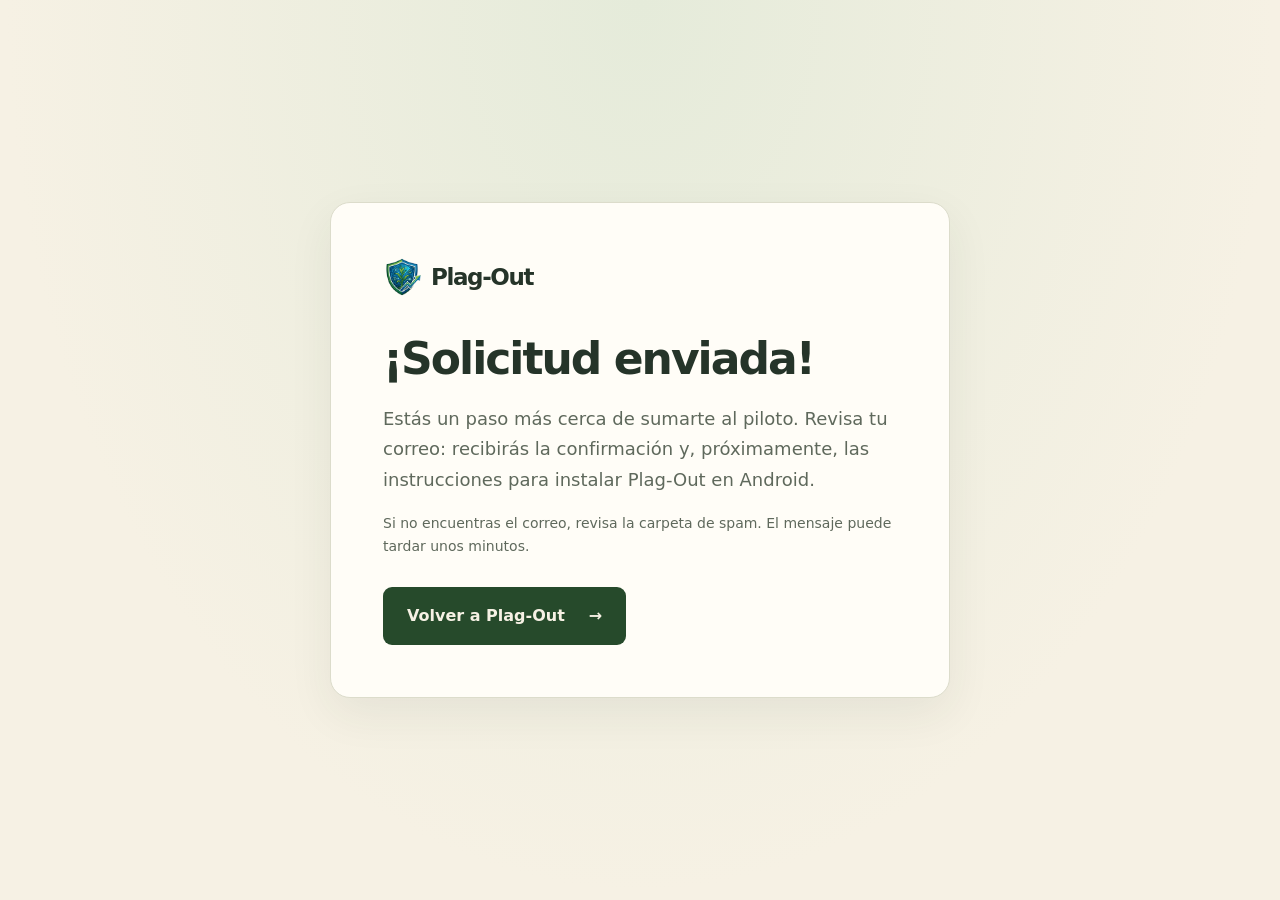
==== inscripcion.html @ b0bf93dd "Mejora recorrido, controles de demo e inscripción al piloto" ====
<!doctype html>
<html lang="es-419"><head><meta charset="utf-8"><meta name="viewport" content="width=device-width, initial-scale=1"><meta name="robots" content="noindex"><title>Solicitud enviada · Plag-Out</title><link rel="icon" href="assets/logo.png"><link rel="stylesheet" href="styles.css?v=20260908-6"><script>try{const t=localStorage.getItem('plagout-theme');if(t==='light'||t==='dark')document.documentElement.dataset.theme=t}catch{}</script></head><body><main class="signup-confirmation"><div class="signup-card"><a class="brand" href="./"><img src="assets/logo.png" alt="" width="38" height="40"><span>Plag-Out</span></a><h1>¡Solicitud enviada!</h1><p>Estás un paso más cerca de sumarte al piloto. Revisa tu correo: recibirás la confirmación y, próximamente, las instrucciones para instalar Plag-Out en Android.</p><p class="micro">Si no encuentras el correo, revisa la carpeta de spam. El mensaje puede tardar unos minutos.</p><a class="button primary" href="./">Volver a Plag-Out <span aria-hidden="true">→</span></a></div></main></body></html>
---- styles.css ----
:root{
color-scheme:light;
--bg:#f6f1e4;
--surface:#fffdf7;
--soft:#eee9db;
--fg:#253429;
--muted:#5f695c;
--green:#264a2b;
--green-soft:#e5ebda;
--accent:#477338;
--line:#dcdccb;
--gold:#dca23a;
--on-green:#f6f1e4;
--dark:#1c3623;
--chart-line:#4c7a3d;
--warning:#8c6515;
--shadow:0 16px 45px #263c2412;
--header-h:88px;
--sans:'Plus Jakarta Sans',system-ui,sans-serif;
--mono:'IBM Plex Mono',monospace;
}
:root[data-theme=dark]{
color-scheme:dark;
--bg:#162b1d;
--surface:#1d3525;
--soft:#203b29;
--fg:#f6f1e4;
--muted:#b5c4ae;
--green:#b0cf96;
--green-soft:#2c4530;
--accent:#a8c68f;
--line:#3b5140;
--on-green:#182d1e;
--dark:#102417;
--chart-line:#a8c68f;
--warning:#e7b960;
--shadow:0 16px 45px #0002}
@media(prefers-color-scheme:dark){
:root:not([data-theme=light]){
color-scheme:dark;
--bg:#162b1d;
--surface:#1d3525;
--soft:#203b29;
--fg:#f6f1e4;
--muted:#b5c4ae;
--green:#b0cf96;
--green-soft:#2c4530;
--accent:#a8c68f;
--line:#3b5140;
--on-green:#182d1e;
--dark:#102417;
--chart-line:#a8c68f;
--warning:#e7b960;
--shadow:0 16px 45px #0002}
}
*{
box-sizing:border-box}
html{
scroll-behavior:smooth;
scroll-padding-top:calc(var(--header-h) + 22px)}
body{
margin:0;
background:var(--bg);
color:var(--fg);
font-family:var(--sans);
font-size:16px;
line-height:1.6;
-webkit-font-smoothing:antialiased}
button,input{
font:inherit}
button,a,input,summary{
-webkit-tap-highlight-color:transparent}
button{
cursor:pointer}
a{
color:inherit;
text-decoration:none}
p,h1,h2,h3,figure{
margin:0}
h1,h2,h3{
line-height:1.13;
letter-spacing:-.045em}
h2{
font-size:clamp(2rem,3.2vw,2.85rem);
font-weight:700}
h3{
font-size:1.12rem;
letter-spacing:-.025em;
font-weight:700;
line-height:1.4}
img,video{
display:block;
max-width:100%;
height:auto}
svg{
display:block}
.icon{
width:22px;
height:22px;
fill:none;
stroke:currentColor;
stroke-width:1.65;
stroke-linecap:round;
stroke-linejoin:round;
flex:none}
.svg-defs{
position:absolute;
width:0;
height:0;
overflow:hidden}
:focus-visible{
outline:3px solid var(--accent);
outline-offset:5px;
border-radius:4px}
[hidden]{
display:none!important}
.wrap{
width:min(1180px,100% - 96px);
margin-inline:auto}
.section{
padding:100px 0}
.eyebrow{
display:flex;
align-items:center;
gap:9px;
font:500 11px/1.6 var(--mono);
letter-spacing:.13em;
text-transform:uppercase;
color:var(--accent)}
.status-dot{
width:6px;
height:6px;
border-radius:50%;
background:currentColor;
flex:none}
.lead{
font-size:17px;
line-height:1.7;
color:var(--muted);
margin-top:20px;
max-width:52ch}
.section-heading{
margin-bottom:48px}
.section-heading h2{
margin-top:17px}
.split-heading{
display:flex;
align-items:flex-end;
justify-content:space-between;
gap:40px}
.split-heading .lead{
font-size:15px}
.text-link{
display:inline-flex;
align-items:center;
gap:12px;
font-size:14px;
font-weight:600;
min-height:44px}
.text-link:hover{
color:var(--accent)}
.button{
display:inline-flex;
align-items:center;
justify-content:center;
gap:24px;
min-height:52px;
padding:15px 23px;
border:1px solid transparent;
border-radius:9px;
font-weight:600;
font-size:14px;
transition:background .2s,transform .2s,box-shadow .2s}
.primary{
background:var(--green);
color:var(--on-green)}
.primary:hover{
box-shadow:0 5px 20px #264a2b26;
transform:translateY(-2px)}
.micro{
font-size:11px;
color:var(--muted);
line-height:1.6}
.skip-link{
position:fixed;
left:16px;
top:-100px;
padding:12px 20px;
background:var(--green);
color:var(--on-green);
z-index:1000}
.skip-link:focus{
top:12px}
/* Navigation */
.header{
position:sticky;
top:0;
z-index:100;
background:var(--bg);
border-bottom:1px solid var(--line)}
.header-inner{
height:var(--header-h);
display:flex;
align-items:center;
gap:32px}
.brand{
display:inline-flex;
align-items:center;
gap:10px;
font-size:23px;
font-weight:800;
letter-spacing:-.06em;
flex:none;
min-height:44px}
.brand img{
object-fit:contain}
.nav-links{
margin-left:auto;
display:flex;
align-items:center;
gap:25px}
.nav-links>a{
min-height:44px;
display:flex;
align-items:center;
gap:15px;
font-size:15px;
font-weight:500;
position:relative}
.nav-links>a:not(.nav-cta)::after{
content:'';
position:absolute;
left:0;
right:0;
bottom:3px;
height:2px;
background:var(--accent);
transform:scaleX(0);
transition:transform .2s}
.nav-links>a[aria-current=location]::after,.nav-links>a:hover::after{
transform:scaleX(1)}
.nav-links .nav-cta{
background:var(--green);
color:var(--on-green);
border-radius:8px;
padding:11px 18px;
font-size:14px}
.header-tools{
display:flex;
gap:8px}
.icon-button{
width:44px;
height:44px;
border:1px solid var(--line);
border-radius:50%;
display:grid;
place-items:center;
color:var(--fg);
background:transparent}
.icon-button:hover{
background:var(--green-soft)}
.theme-sun{
display:none}
:root[data-theme=dark] .theme-sun{
display:block}
:root[data-theme=dark] .theme-moon{
display:none}
@media(prefers-color-scheme:dark){
:root:not([data-theme=light]) .theme-sun{
display:block}
:root:not([data-theme=light]) .theme-moon{
display:none}
}
.menu-toggle{
display:none}
/* Hero */
.hero{
overflow:hidden}
.hero-grid{
display:grid;
grid-template-columns:1.15fr 1fr;
align-items:center;
gap:65px;
padding-top:58px;
padding-bottom:58px}
.hero-copy{
padding-bottom:10px}
.hero h1{
font-size:clamp(3.4rem,5.5vw,4.9rem);
font-weight:700;
line-height:1.075;
letter-spacing:-.064em;
margin-top:25px}
.hero h1 em{
font-style:normal;
color:var(--accent)}
.hero-description{
max-width:33ch;
color:var(--muted);
font-size:18px;
line-height:1.8;
margin-top:28px}
.hero-description strong{
font-weight:500;
color:var(--fg)}
.hero-actions{
display:flex;
align-items:center;
gap:25px;
margin-top:33px}
.small-play{
display:grid;
place-items:center;
border:1px solid var(--line);
border-radius:50%;
width:33px;
height:33px}
.small-play .icon{
width:16px;
height:16px}
.availability{
display:flex;
align-items:center;
flex-wrap:wrap;
gap:9px;
font-size:11px;
color:var(--muted);
margin-top:25px}
.availability .status-dot{
color:var(--accent)}
.availability-separator{
color:var(--muted);
padding:0 3px}
.hero-visual{
position:relative;
min-height:560px;
display:flex;
justify-content:center;
align-items:center}
.phone{
background:#263e29;
padding:7px;
border:1px solid #668153;
border-radius:30px;
box-shadow:0 24px 55px #172c2129;
overflow:hidden}
.phone img,.phone video{
border-radius:23px;
width:100%}
.hero-phone{
width:253px;
z-index:2;
transform:rotate(3deg);
position:relative}
.orbit{
position:absolute;
width:440px;
aspect-ratio:1;
border-radius:50%;
border:1px solid var(--line)}
.orbit-one{
background:radial-gradient(circle at center,var(--green-soft),transparent 70%)}
.orbit-two{
width:530px;
opacity:.55}
.visual-tag{
position:absolute;
z-index:3;
left:0;
top:40px;
background:var(--surface);
border:1px solid var(--line);
border-radius:6px;
box-shadow:var(--shadow);
padding:10px 13px;
display:flex;
align-items:center;
gap:8px;
font:500 10px var(--mono);
color:var(--green)}
.insight-card{
position:absolute;
z-index:3;
bottom:68px;
right:-8px;
background:var(--surface);
border:1px solid var(--line);
border-radius:12px;
padding:14px 17px;
display:flex;
align-items:center;
gap:12px;
box-shadow:var(--shadow)}
.insight-icon{
padding:10px;
border-radius:9px;
background:var(--green-soft);
color:var(--green)}
.insight-card strong{
display:block;
font-size:12px}
.insight-card span:not(.insight-icon){
display:block;
color:var(--muted);
font-size:10px;
margin-top:3px}
.visual-caption{
position:absolute;
bottom:0;
color:var(--muted);
font:400 9px var(--mono)}
.hero-bottom{
border-top:1px solid var(--line);
padding-block:23px;
display:flex;
align-items:center;
justify-content:space-between;
gap:20px;
color:var(--muted);
font-size:12px}
.hero-bottom>span{
font:400 10px var(--mono);
letter-spacing:.12em}
.hero-bottom>div{
display:flex;
align-items:center;
gap:18px}
.hero-bottom .icon{
width:16px;
height:16px;
opacity:.5}
.hero-bottom>a{
min-height:44px;
display:flex;
align-items:center;
gap:24px}
/* Product demonstration */
.how{
background:var(--surface);
border-block:1px solid var(--line)}
.how-grid{
display:grid;
grid-template-columns:1fr 1fr;
gap:110px;
align-items:center}
.how h2{
margin-top:18px;
font-size:clamp(2.4rem,4vw,3.4rem)}
.steps{
list-style:none;
padding:0;
margin:36px 0 0}
.steps li{
display:flex;
gap:19px;
padding:24px 0;
border-top:1px solid var(--line)}
.step-number{
font:500 11px var(--mono);
padding-top:5px;
color:var(--accent)}
.steps h3{
font-size:16px}
.steps p{
font-size:14px;
line-height:1.7;
margin-top:7px;
color:var(--muted);
max-width:34ch}
.demo-note{
display:flex;
gap:14px;
margin-top:15px;
padding:20px;
background:var(--bg);
border-radius:9px;
color:var(--muted);
font-size:12px}
.demo-note .icon{
width:18px;
height:18px;
color:var(--accent);
margin-top:3px}
.demo-note strong{
font-weight:600;
color:var(--fg)}
.demo-panel{
border-radius:18px;
background:var(--bg);
padding:25px 28px 19px;
border:1px solid var(--line)}
.demo-panel-top{
display:flex;
align-items:center;
justify-content:space-between;
gap:12px}
.demo-panel .eyebrow{
font-size:10px}
.demo-duration{
font:400 10px var(--mono);
color:var(--muted)}
.demo-stage{
display:flex;
justify-content:center;
padding:25px 0 21px}
.demo-phone{
width:231px;
padding:5px;
border-radius:24px;
position:relative}
.demo-phone video{
border-radius:19px;
aspect-ratio:576/1160;
object-fit:cover}
.demo-play{
position:absolute;
inset:0;
margin:auto;
width:126px;
height:49px;
display:flex;
align-items:center;
justify-content:center;
gap:8px;
background:#f6f1e4;
color:#264a2b;
border:1px solid #c4d0b6;
border-radius:30px;
font-size:13px;
font-weight:700;
box-shadow:0 4px 30px #0004}
.demo-play .icon{
width:17px;
height:17px}
.demo-caption{
display:flex;
align-items:center;
gap:11px;
padding:15px 0;
border-top:1px solid var(--line);
font-size:13px;
font-weight:600}
.demo-caption-number{
font:500 10px var(--mono);
background:var(--green-soft);
color:var(--green);
padding:4px 6px;
border-radius:4px}
.demo-caption-line{
height:1px;
flex:1;
background:var(--line);
margin-left:8px}
.demo-panel>.micro{
text-align:center;
font-size:9px}
/* Benefits */
.benefits{
padding-block:90px}
.benefit-grid{
display:grid;
grid-template-columns:repeat(3,1fr);
gap:44px}
.benefit-grid article+article{
border-left:1px solid var(--line);
padding-left:35px}
.feature-icon{
display:grid;
place-items:center;
width:44px;
height:44px;
border-radius:11px;
background:var(--green-soft);
color:var(--green);
margin-bottom:21px}
.benefit-grid p{
font-size:14px;
color:var(--muted);
margin-top:12px;
line-height:1.8;
max-width:32ch}
/* Science and responsive chart */
.science{
background:var(--surface);
border-block:1px solid var(--line)}
.science-grid{
display:grid;
grid-template-columns:.78fr 1.22fr;
gap:70px;
align-items:start}
.definitions{
padding-top:5px}
details{
border-bottom:1px solid var(--line)}
summary{
list-style:none;
cursor:pointer;
display:flex;
align-items:center;
justify-content:space-between;
gap:20px;
min-height:64px}
summary::-webkit-details-marker{
display:none}
.definitions summary{
padding:27px 0}
.definitions details:first-child{
border-top:1px solid var(--line)}
.definitions summary strong{
font-size:37px;
letter-spacing:-.055em;
color:var(--green);
display:block;
font-weight:600;
line-height:1.2}
.definitions summary>span>span{
display:block;
font:400 10px/1.7 var(--mono);
text-transform:uppercase;
letter-spacing:.07em;
margin-top:7px;
color:var(--muted)}
.plus{
width:28px;
height:28px;
position:relative;
flex:none;
color:var(--accent)}
.plus::before,.plus::after{
content:'';
position:absolute;
top:13px;
left:7px;
width:14px;
height:1.5px;
background:currentColor;
transition:transform .2s}
.plus::after{
transform:rotate(90deg)}
details[open] .plus::after{
transform:rotate(0)}
.detail-content{
padding:0 0 24px;
font-size:14px;
color:var(--muted);
line-height:1.8}
.definition-foot{
display:block;
margin-top:16px;
font:400 10px var(--mono);
color:var(--accent)}
.chart-card{
border:1px solid var(--line);
border-radius:15px;
padding:28px;
background:var(--bg);
min-width:0}
.chart-card h3{
font-size:22px;
line-height:1.3;
margin-top:12px;
font-weight:600}
.chart-card figcaption>p{
font-size:13px;
color:var(--muted);
max-width:40ch;
margin-top:12px}
.chart-legend{
display:flex;
flex-wrap:wrap;
gap:10px 20px;
margin-top:23px;
font-size:10px;
color:var(--muted)}
.chart-legend>span{
display:flex;
align-items:center;
gap:7px}
.legend-line{
width:17px;
height:2px;
background:var(--chart-line)}
.legend-dash{
width:17px;
border-top:2px dashed var(--warning)}
.chart-plot{
width:100%;
height:252px;
margin-top:10px}
.chart-plot svg{
width:100%;
height:100%;
overflow:visible}
.chart-grid{
stroke:var(--line);
stroke-width:1}
.chart-axis{
fill:var(--muted);
font-family:var(--mono);
font-size:10px}
.chart-curve{
fill:none;
stroke:var(--chart-line);
stroke-width:2.5;
stroke-linecap:round;
stroke-linejoin:round}
.chart-area{
fill:var(--chart-line);
opacity:.08}
.chart-threshold{
stroke:var(--warning);
stroke-dasharray:5 4;
stroke-width:1.5}
.chart-dot{
fill:var(--warning);
stroke:var(--bg);
stroke-width:3}
.chart-result{
display:flex;
align-items:center;
gap:11px;
padding:15px 0;
border-block:1px solid var(--line);
margin-top:4px}
.result-icon{
width:35px;
height:35px;
display:grid;
place-items:center;
background:var(--green-soft);
border-radius:50%;
color:var(--green)}
.result-icon .icon{
width:18px;
height:18px}
.chart-result strong{
font-size:12px;
display:block}
.chart-result div>span{
font:400 10px/1.6 var(--mono);
color:var(--muted);
display:block;
margin-top:4px}
.chart-card>.micro{
margin-top:12px;
font-size:10px}
/* Risk scale */
.alerts{
padding-block:82px}
.alert-grid{
display:grid;
grid-template-columns:repeat(3,1fr);
gap:18px}
.alert-card{
--risk:#397038;
background:var(--surface);
padding:26px;
border-radius:12px;
border:1px solid var(--line);
border-top:3px solid var(--risk)}
.risk-medium{
--risk:#93661a}
.risk-high{
--risk:#a64c36}
.risk-label{
display:flex;
align-items:center;
gap:9px}
.risk-dot{
width:7px;
height:7px;
border-radius:50%;
background:var(--risk)}
.risk-label h3{
font-size:17px}
.risk-bars{
display:flex;
gap:3px;
margin-left:auto;
align-items:flex-end}
.risk-bars i{
width:4px;
height:7px;
background:var(--line);
border-radius:1px}
.risk-bars i:nth-child(2){
height:11px}
.risk-bars i:nth-child(3){
height:15px}
.risk-bars i:first-child,.risk-medium .risk-bars i:nth-child(2),.risk-high .risk-bars i{
background:var(--risk)}
.alert-card p{
font-size:13px;
color:var(--muted);
line-height:1.8;
margin-top:15px}
.field-note{
display:flex;
gap:10px;
color:var(--muted);
font-size:12px;
line-height:1.8;
margin-top:24px;
max-width:92ch}
.field-note .icon{
width:17px;
height:17px;
margin-top:3px}
/* Frequently asked questions */
.faq{
border-top:1px solid var(--line)}
.faq-grid{
display:grid;
grid-template-columns:.85fr 1.15fr;
gap:85px}
.faq-heading h2{
margin-top:19px;
font-size:clamp(2.4rem,3.7vw,3.2rem)}
.faq-heading .text-link{
margin-top:28px;
font-size:13px}
.faq-list{
border-top:1px solid var(--line)}
.faq-list summary{
padding:21px 0;
font-size:14px;
font-weight:600;
line-height:1.6}
.faq-list .detail-content{
max-width:62ch;
font-size:13px}
/* Contact */
.contact-section{
padding:0 0 90px}
.contact-panel{
display:grid;
grid-template-columns:1.1fr 1fr;
gap:65px;
padding:55px;
border-radius:20px;
background:var(--dark);
color:#f6f1e4;
align-items:center}
.contact-copy .eyebrow{
color:#bad29c}
.contact-copy h2{
font-size:clamp(2rem,3.1vw,2.8rem);
line-height:1.15;
margin-top:24px}
.contact-copy .lead{
color:#c5d0bb;
font-size:15px;
max-width:36ch}
.pilot-note{
display:flex;
align-items:center;
gap:8px;
font-size:11px;
color:#c5d0bb;
margin-top:28px}
.pilot-note .icon{
width:17px;
height:17px;
color:#b9d098}
.form-card{
padding:28px;
background:var(--surface);
color:var(--fg);
border-radius:12px}
.preview-badge{
display:inline-block;
color:var(--muted);
font:400 9px/1.8 var(--mono);
margin-bottom:12px}
.form-card h3{
font-size:18px}
.form-card>p{
font-size:11px;
color:var(--muted);
line-height:1.7;
margin-top:10px}
.form-field{
margin-top:16px}
.form-field label{
display:block;
font-size:12px;
font-weight:600;
margin-bottom:7px}
.form-field input{
width:100%;
min-width:0;
height:46px;
border:1px solid var(--line);
border-radius:6px;
background:var(--bg);
color:var(--fg);
padding:10px 13px;
font-size:16px}
.form-field input::placeholder{
color:var(--muted);
opacity:1}
.form-field input[aria-invalid=true]{
border-color:#b14d39}
.error{
display:block;
color:#a93d2e;
font-size:12px}
.error:not(:empty){
margin-top:5px}
.form-card .button{
width:100%;
margin-top:22px;
min-height:47px;
font-size:13px}
.form-status{
padding:12px;
border:1px solid var(--line);
border-radius:6px;
margin-top:14px;
color:var(--fg);
font-size:12px}
.footer{
border-top:1px solid var(--line);
padding-top:54px;
background:var(--surface)}
.footer-grid{
display:grid;
grid-template-columns:1.25fr 1fr .7fr;
gap:70px;
padding-bottom:50px}
.footer-brand>p{
font-size:13px;
color:var(--muted);
line-height:1.8;
margin-top:13px}
.footer-title{
font:500 11px var(--mono);
text-transform:uppercase;
letter-spacing:.1em;
margin:6px 0 22px}
.contact-list{
list-style:none;
margin:0;
padding:0;
display:grid;
gap:16px}
.contact-list li{
display:flex;
align-items:center;
gap:12px;
font-size:12px;
color:var(--muted)}
.contact-list .icon{
width:17px;
height:17px;
color:var(--accent)}
.contact-list .whatsapp-contact{
align-items:flex-start}
.whatsapp-contact>.icon{
margin-top:2px}
.contact-label,.contact-number{
display:block}
.contact-label{
font-weight:600;
color:var(--fg);
font-size:12px}
.contact-number{
white-space:nowrap;
font-size:12px;
margin-top:1px}
.whatsapp-contact small{
font:400 9px var(--mono);
display:block;
margin-top:4px}
.footer nav>a{
display:flex;
align-items:center;
min-height:44px;
font-size:12px;
color:var(--muted)}
.footer a:hover{
color:var(--accent)}
.footer-bottom{
display:flex;
justify-content:space-between;
flex-wrap:wrap;
gap:16px;
padding:23px 0;
border-top:1px solid var(--line);
font-size:10px;
color:var(--muted)}
.preview-label{
font-family:var(--mono);
font-size:9px}
.back-top{
position:fixed;
bottom:22px;
right:22px;
display:grid;
place-items:center;
width:44px;
height:44px;
background:var(--surface);
color:var(--green);
border:1px solid var(--line);
border-radius:50%;
box-shadow:var(--shadow);
z-index:90}
.back-top .icon{
width:18px;
height:18px}
/* Responsive */
@media(min-width:1101px){
.nav-links>a:not(.nav-cta){
font-size:16px}
}
@media(max-width:1100px){
.wrap{
width:calc(100% - 64px)}
.header-inner{
gap:22px}
.nav-links{
gap:17px}
.nav-links>a{
font-size:13px}
.nav-links .nav-cta{
padding-inline:13px;
font-size:12px}
.brand{
font-size:21px}
.hero-grid{
gap:30px}
.hero-actions{
gap:16px;
flex-wrap:wrap}
.hero-visual{
min-height:530px}
.hero-phone{
width:231px}
.insight-card{
right:-9px;
font-size:11px}
.how-grid{
gap:65px}
.science-grid{
gap:40px}
.contact-panel{
padding:40px;
gap:35px}
.faq-grid{
gap:50px}
.footer-grid{
gap:45px}
}
@media(max-width:1099px){
:root{
--header-h:76px}
.wrap{
width:calc(100% - 48px)}
.header-tools{
margin-left:auto}
.menu-toggle{
display:flex;
align-items:center;
gap:10px;
height:44px;
padding:0 13px;
border:1px solid var(--line);
border-radius:22px;
background:transparent;
color:var(--fg);
font-size:13px;
font-weight:600}
.menu-lines{
width:15px;
height:12px;
position:relative}
.menu-lines::before,.menu-lines::after{
content:'';
position:absolute;
left:0;
width:15px;
height:1.5px;
background:currentColor;
top:3px;
transition:transform .2s}
.menu-lines::after{
top:9px}
.menu-toggle[aria-expanded=true] .menu-lines::before{
transform:translateY(3px) rotate(45deg)}
.menu-toggle[aria-expanded=true] .menu-lines::after{
transform:translateY(-3px) rotate(-45deg)}
.nav-links{
display:none;
position:absolute;
top:100%;
left:0;
right:0;
padding:14px 24px 22px;
background:var(--bg);
border-bottom:1px solid var(--line);
box-shadow:var(--shadow);
gap:5px;
max-height:calc(100dvh - var(--header-h));
overflow:auto}
.nav-links.is-open{
display:flex;
flex-direction:column;
align-items:stretch}
.nav-links>a{
padding:11px 13px;
font-size:16px;
min-height:49px;
border-radius:6px}
.nav-links>a:not(.nav-cta)::after{
display:none}
.nav-links>a[aria-current=location]{
background:var(--green-soft)}
.nav-links .nav-cta{
font-size:15px;
justify-content:space-between;
padding:13px;
margin-top:8px}
}
@media(max-width:899px){.hero-grid{
gap:15px;
padding-block:42px}
.hero h1{
font-size:clamp(2.6rem,5.6vw,3.7rem)}
.hero-copy>.eyebrow{
font-size:9px}
.hero-description{
font-size:16px}
.hero-visual{
min-height:490px}
.hero-phone{
width:209px}
.orbit-one{
width:320px}
.orbit-two{
width:400px}
.visual-tag{
font-size:8px;
left:0;
top:24px}
.insight-card{
right:-5px;
bottom:47px;
padding:11px;
gap:8px}
.insight-card strong{
font-size:10px}
.insight-card span:not(.insight-icon){
font-size:8px}
.hero-bottom>span{
font-size:8px}
.hero-bottom>div{
gap:11px;
font-size:11px}
.section{
padding-block:74px}
.how-grid{
gap:45px}
.demo-panel{
padding:20px 18px 16px}
.demo-panel-top{
gap:5px}
.demo-panel .eyebrow{
font-size:8px}
.demo-phone{
width:210px}
.demo-caption{
font-size:11px}
.demo-note{
padding:13px;
font-size:11px}
.benefit-grid{
gap:23px}
.benefit-grid article+article{
padding-left:22px}
.benefit-grid h3{
font-size:16px}
.benefit-grid p{
font-size:13px}
.split-heading{
display:block}
.split-heading .lead br{
display:none}
.science-grid{
grid-template-columns:.8fr 1.2fr;
gap:30px}
.chart-card{
padding:20px}
.chart-result strong{
font-size:10px}
.chart-result div>span{
font-size:9px}
.alert-card{
padding:20px}
.alert-card p{
font-size:12px}
.risk-label h3{
font-size:15px}
.faq-grid{
grid-template-columns:.8fr 1.2fr;
gap:35px}
.contact-panel{
padding:32px;
gap:28px}
.form-card{
padding:23px}
.contact-copy h2{
font-size:31px}
.contact-copy .lead{
font-size:14px}
.pilot-note{
font-size:10px}
.contact-section{
padding-bottom:65px}
.footer-grid{
gap:30px}
}
@media(max-width:639px){
:root{
--header-h:72px}
.wrap{
width:calc(100% - 40px)}
.brand{
font-size:22px;
gap:8px}
.brand img{
width:32px;
height:35px}
.header-inner{
gap:14px}
.icon-button{
width:44px;
height:44px}
.menu-toggle{
padding-inline:12px}
.hero-grid{
grid-template-columns:1fr;
gap:8px;
padding-top:35px;
padding-bottom:26px}
.hero-copy{
padding:0}
.hero-copy>.eyebrow{
font-size:9px;
letter-spacing:.09em}
.hero h1{
font-size:clamp(2.7rem,11.1vw,4.2rem);
margin-top:22px;
line-height:1.08}
.hero-description{
font-size:16px;
line-height:1.75;
max-width:33ch;
margin-top:20px}
.hero-actions{
margin-top:25px;
gap:12px;
align-items:flex-start}
.hero-actions .button{
font-size:13px;
gap:20px;
min-height:50px}
.hero-actions .text-link{
font-size:12px;
gap:8px;
min-height:50px}
.small-play{
width:27px;
height:27px}
.availability{
margin-top:17px;
font-size:10px;
gap:7px}
.hero-visual{
min-height:425px;
margin-top:24px;
margin-inline:0}
.hero-phone{
width:190px;
border-radius:26px;
padding:5px}
.hero-phone img{
border-radius:21px}
.orbit-one{
width:305px}
.orbit-two{
width:375px}
.visual-tag{
left:1px;
top:11px;
padding:8px 10px;
font-size:8px}
.insight-card{
bottom:40px;
right:0;
padding:10px 12px}
.insight-card strong{
font-size:10px}
.insight-card span:not(.insight-icon){
font-size:8px}
.insight-icon{
padding:7px}
.insight-icon .icon{
width:18px;
height:18px}
.visual-caption{
font-size:8px;
bottom:0}
.hero-bottom{
padding-block:12px;
gap:12px}
.hero-bottom>span{
display:none}
.hero-bottom>div{
gap:12px;
font-size:10px}
.hero-bottom>a{
font-size:10px;
gap:8px}
.section{
padding-block:60px}
.section-heading{
margin-bottom:30px}
h2{
font-size:30px;
line-height:1.17}
.lead{
font-size:15px;
margin-top:16px}
.eyebrow{
font-size:10px;
letter-spacing:.1em}
.how-grid,.science-grid,.faq-grid{
grid-template-columns:1fr;
gap:32px}
.how h2{
font-size:38px}
.how h2 br{
display:none}
.steps{
margin-top:26px}
.steps li{
padding:21px 0}
.steps h3{
font-size:16px}
.steps p{
font-size:14px;
max-width:unset}
.demo-note{
margin-top:4px;
padding:16px;
font-size:12px}
.demo-panel{
padding:21px}
.demo-panel .eyebrow{
font-size:9px}
.demo-phone{
width:223px}
.demo-caption{
font-size:12px}
.demo-stage{
padding-top:23px}
.demo-panel>.micro{
font-size:9px}
.benefit-grid{
grid-template-columns:1fr;
gap:0}
.benefit-grid article{
position:relative;
padding:23px 0 23px 62px!important;
border-left:0!important}
.benefit-grid article+article{
border-top:1px solid var(--line)}
.benefit-grid .feature-icon{
position:absolute;
left:0;
top:23px;
width:43px;
height:43px}
.benefit-grid h3{
font-size:17px}
.benefit-grid p{
font-size:14px;
margin-top:9px;
max-width:none}
.split-heading .lead{
font-size:15px}
.definitions summary{
padding:22px 0}
.definitions summary strong{
font-size:33px}
.science-grid{
gap:30px}
.chart-card{
padding:21px 17px}
.chart-card h3{
font-size:21px}
.chart-card figcaption>p{
font-size:13px}
.chart-result{
gap:8px}
.chart-result strong{
font-size:11px}
.chart-result div>span{
font-size:9px}
.chart-card>.micro{
font-size:10px}
.chart-plot{
height:245px}
.alert-grid{
grid-template-columns:1fr;
gap:13px}
.alert-card{
padding:20px 21px}
.risk-label h3{
font-size:17px}
.alert-card p{
font-size:14px;
margin-top:10px}
.field-note{
font-size:12px;
gap:9px}
.faq-heading h2{
font-size:36px}
.faq-heading h2 br{
display:none}
.faq-heading .text-link{
margin-top:15px}
.faq-list summary{
font-size:14px;
padding-block:19px}
.faq-list .detail-content{
font-size:14px}
.faq-grid{
gap:27px}
.contact-section{
padding:0 0 50px}
.contact-section>.wrap{
width:calc(100% - 24px)}
.contact-panel{
grid-template-columns:1fr;
gap:30px;
padding:30px 18px;
border-radius:15px}
.contact-copy{
padding:0 5px}
.contact-copy h2{
font-size:33px;
margin-top:19px}
.contact-copy .lead{
font-size:15px}
.pilot-note{
font-size:11px;
margin-top:22px}
.form-card{
padding:23px 20px}
.form-card h3{
font-size:18px}
.preview-badge{
font-size:9px}
.form-card>p{
font-size:12px}
.form-field label{
font-size:13px}
.form-card .button{
font-size:14px;
min-height:49px}
.footer{
padding-top:37px}
.footer-grid{
grid-template-columns:1fr 1fr;
gap:30px 18px;
padding-bottom:30px}
.footer-brand{
grid-column:1/-1}
.footer-brand>p br{
display:none}
.footer-brand>p{
font-size:12px}
.footer-title{
font-size:10px;
margin-bottom:16px}
.footer nav>a{
font-size:11px}
.contact-list li{
font-size:11px;
gap:7px}
.contact-list .icon{
width:15px;
height:15px}
.contact-number{
font-size:11px}
.contact-label{
font-size:11px}
.whatsapp-contact small{
font-size:8px}
.footer-bottom{
font-size:9px;
gap:9px;
padding-bottom:28px}
.footer-bottom>span:nth-child(2){
display:none}
.back-top{
right:14px;
bottom:max(14px,env(safe-area-inset-bottom))}
}
@media(max-width:374px){
.hero-actions{
flex-direction:column;
gap:5px}
.hero-actions .button{
width:100%;
justify-content:space-between}
.hero-actions .text-link{
align-self:center}
.hero-visual{
min-height:422px}
.contact-panel{
padding-inline:13px}
.form-card{
padding-inline:17px}
.hero h1{
font-size:39px}
.footer-grid{
grid-template-columns:1fr}
.footer-brand{
grid-column:auto}
.footer nav{
display:grid;
grid-template-columns:1fr 1fr}
.footer nav h2{
grid-column:1/-1}
.footer nav>a{
font-size:12px}
.contact-list li,.contact-label,.contact-number{
font-size:13px}
.preview-badge{
font-size:8px}
}
@media(prefers-reduced-motion:no-preference){
.hero-copy,.hero-visual{
animation:enter .6s both}
.hero-visual{
animation-delay:.12s}
@keyframes enter{
from{
opacity:0;
transform:translateY(10px)}
to{
opacity:1;
transform:translateY(0)}
}
}
@media(prefers-reduced-motion:reduce){
html{
scroll-behavior:auto}
*,*::before,*::after{
animation:none!important;
transition:none!important;
scroll-behavior:auto!important}
}
/* Keep chart labels readable at their actual pixel size on small screens. */
.chart-axis{
font-size:11px}
:root[data-theme=dark] .risk-low{
--risk:#8fbd77}
:root[data-theme=dark] .risk-medium{
--risk:#ddb456}
:root[data-theme=dark] .risk-high{
--risk:#e39882}
:root[data-theme=dark] .error{
color:#f0aa96}
@media(prefers-color-scheme:dark){
:root:not([data-theme=light]) .risk-low{
--risk:#8fbd77}
:root:not([data-theme=light]) .risk-medium{
--risk:#ddb456}
:root:not([data-theme=light]) .risk-high{
--risk:#e39882}
:root:not([data-theme=light]) .error{
color:#f0aa96}
}

video { color: #f6f1e4; }
.contact-list a {
display: inline-flex;
align-items: center;
min-height: 44px;
}

/* Readability and guided motion */
body{font-size:18px}
.lead,.split-heading .lead,.contact-copy .lead{font-size:19px}
.hero-description{font-size:clamp(21px,2.1vw,25px);line-height:1.65}
.availability{font-size:16px;font-weight:600}
.eyebrow,.hero-copy>.eyebrow{font-size:12px}
.button,.hero-actions .button,.form-card .button,.text-link,.hero-actions .text-link,.faq-heading .text-link{font-size:16px}
.nav-links>a,.nav-links .nav-cta{font-size:16px}
.benefit-grid p,.alert-card p,.faq-list .detail-content,.detail-content,.steps p{font-size:17px}
.steps h3,.benefit-grid h3,.risk-label h3{font-size:20px}
.faq-list summary{font-size:18px}
.field-note,.form-card>p,.form-field label,.error,.form-status,.footer-brand>p,.contact-list li,.contact-label,.contact-number,.footer nav>a{font-size:16px}
.micro,.chart-card>.micro,.demo-panel>.micro,.preview-badge,.footer-bottom,.footer-title,.definition-foot,.visual-caption,.demo-duration{font-size:12px}
.chart-card figcaption>p,.chart-result strong{font-size:16px}
.chart-result div>span,.chart-legend{font-size:13px}
.chart-axis{font-size:12px}
.chart-plot{height:300px}
.hero-actions{flex-wrap:wrap}
.how-grid{grid-template-columns:1.1fr 1fr;gap:70px}
.demo-panel{grid-column:1;grid-row:1;padding:26px}
.how-copy{grid-column:2;grid-row:1}
.demo-phone{width:min(100%,310px)}
.demo-stage{padding:22px 0 12px}
.demo-control{display:flex;margin:0 auto 12px;border:1px solid var(--line);border-radius:24px;padding:8px 20px;background:var(--surface);color:var(--fg)}
.steps{margin-top:25px}
.steps li{padding:17px 14px;border-radius:10px;border-top:0;border-left:3px solid var(--line);margin:7px 0;transition:background .35s,border-color .35s,transform .35s}
.steps li.is-active{background:var(--green-soft);border-color:var(--accent);transform:translateX(6px)}
.step-number{font-size:14px}
.demo-note{font-size:14px}
.definition{padding:26px 0;border-top:1px solid var(--line)}
.definition h3{font-size:40px;color:var(--green)}
.definition-label{display:block;font:500 12px/1.7 var(--mono);text-transform:uppercase;margin:8px 0 16px;color:var(--accent)}
.definition p{font-size:17px;color:var(--muted);line-height:1.8}
.pilot-note{display:flex;flex-direction:column;align-items:flex-start;gap:8px;border-left:3px solid #bad29c;padding:15px 20px;background:#ffffff0a;border-radius:0 10px 10px 0}
.pilot-note strong{font-size:22px;color:#f6f1e4}
.pilot-note span{font-size:17px;color:#c5d0bb}
.contact-list .whatsapp-link{display:flex;flex-direction:column;align-items:flex-start}
.social-icons{display:flex;gap:12px;margin-top:22px}
.social-icons>span{display:grid;place-items:center;width:44px;height:44px;border:1px solid var(--line);border-radius:50%;color:var(--muted)}
.chart-replay{border:0;background:transparent;color:var(--green);padding:8px 0}
.motion-control{position:fixed;bottom:22px;left:22px;z-index:90;background:var(--surface);color:var(--fg);border:1px solid var(--line);border-radius:25px;min-height:44px;padding:8px 15px;font-size:13px;box-shadow:var(--shadow)}
@media(min-width:900px) and (max-width:1100px){.header-inner{gap:14px}.nav-links{gap:12px}.nav-links>a,.nav-links .nav-cta{font-size:14px}}
@media(max-width:899px){.how-grid{gap:30px}.science-grid,.faq-grid{grid-template-columns:1fr}.contact-panel{grid-template-columns:1fr}.footer-grid{gap:25px}.demo-panel{padding:18px}.insight-card strong{font-size:12px}.insight-card span:not(.insight-icon){font-size:10px}}
@media(max-width:639px){.how-grid{grid-template-columns:1fr}.how-copy{grid-column:1;grid-row:1}.demo-panel{grid-row:2}.steps{margin-top:20px}.steps li{padding:12px}.steps h3{font-size:18px}.steps p{font-size:16px}.demo-phone{width:min(100%,290px)}.footer-grid{grid-template-columns:1fr}.hero-bottom>div,.hero-bottom>a{font-size:12px}.chart-legend{font-size:12px}.chart-result div>span{font-size:12px}.chart-result strong{font-size:15px}.chart-plot{height:270px}.motion-control{bottom:14px;left:14px}.hero-description{font-size:21px}.hero-actions{gap:14px}.hero-copy>.eyebrow{font-size:11px}.availability{font-size:16px}.pilot-note strong{font-size:21px}}
@media(prefers-reduced-motion:no-preference){
.reveal{opacity:0;transform:translateY(24px);transition:opacity .7s ease,transform .7s ease;transition-delay:var(--reveal-delay,0ms)}
.reveal.is-visible{opacity:1;transform:none}
.hero-phone{animation:phone-float 5s ease-in-out infinite}
.insight-card{animation:card-float 5s ease-in-out infinite .7s}
.orbit-two{animation:orbit-breathe 6s ease-in-out infinite}
.benefit-grid article:hover .feature-icon{transform:translateY(-5px) rotate(-7deg)}
.feature-icon{transition:transform .3s}
.chart-running .chart-curve{stroke-dasharray:1;stroke-dashoffset:1;animation:draw-curve 1.6s ease-in-out forwards}
.chart-running .chart-area{animation:area-in 1.6s ease-in-out both}
.chart-running .chart-dot{animation:notice-in .25s 1.1s both}
.chart-running .result-icon{animation:notice-in .25s 1.1s both}
@keyframes phone-float{50%{transform:translateY(-10px) rotate(1deg)}}
@keyframes card-float{50%{transform:translateY(-8px)}}
@keyframes orbit-breathe{50%{transform:scale(.94);opacity:.9}}
@keyframes draw-curve{to{stroke-dashoffset:0}}
@keyframes area-in{from{opacity:0}to{opacity:.08}}
@keyframes notice-in{from{opacity:0}to{opacity:1}}
}
.motion-paused *, .motion-paused *::before,.motion-paused *::after{animation:none!important;transition:none!important}
.motion-paused .reveal{opacity:1;transform:none}
.motion-paused .chart-curve{stroke-dashoffset:0}

/* A quiet guide through the page and a clear entrance into the demo. */
.reading-progress{position:absolute;bottom:-3px;left:0;width:100%;height:3px;background:var(--line);pointer-events:none}
.reading-progress span{display:block;width:100%;height:100%;background:var(--accent);transform:scaleX(0);transform-origin:left}
.hero-bridge{display:flex;justify-content:center;padding:12px 0 28px}
.hero-bridge a{display:flex;align-items:center;gap:18px;font-size:16px;font-weight:600;min-height:48px;color:var(--green)}
.hero-bridge a span{display:grid;place-items:center;width:40px;height:40px;border:1px solid var(--line);border-radius:50%}
.how{position:relative;border-top:0;background:linear-gradient(var(--bg),var(--surface) 150px)}
.how::before{content:'';position:absolute;top:0;left:50%;height:55px;width:1px;background:linear-gradient(var(--accent),transparent)}
@media(prefers-reduced-motion:no-preference){
.hero-bridge a span{animation:scroll-cue 2.8s ease-in-out infinite}
.demo-panel.reveal{transform:translateY(36px) scale(.97);transition:opacity .85s ease,transform .85s ease}
.demo-panel.reveal.is-visible{transform:none}
@keyframes scroll-cue{50%{transform:translateY(5px)}}
}
@media(max-width:639px){.hero-bridge{padding-bottom:20px}.how::before{height:30px}}
.motion-paused .demo-panel.reveal{transform:none}

/* Product exploration and more distinct section backgrounds. */
:root{--benefit-bg:#e4ecd9;--alert-bg:#ede4d0;--science-glow:#dce8cc}
:root[data-theme=dark]{--benefit-bg:#284330;--alert-bg:#343a28;--science-glow:#304c35}
@media(prefers-color-scheme:dark){:root:not([data-theme=light]){--benefit-bg:#284330;--alert-bg:#343a28;--science-glow:#304c35}}
.benefits{background:var(--benefit-bg);border-block:1px solid var(--line)}
.science{background:radial-gradient(ellipse at top right,var(--science-glow),transparent 65%),var(--surface)}
.alerts{background:var(--alert-bg);border-bottom:1px solid var(--line)}
.faq{background:var(--bg)}
.step-hint{font-size:14px;color:var(--accent);margin-top:22px}
.steps{margin-top:12px}
.steps li{display:block;padding:0;overflow:hidden}
.step-button{display:flex;align-items:flex-start;gap:16px;width:100%;text-align:left;padding:17px 14px;background:transparent;color:var(--fg);border:0;min-height:64px}
.step-button:hover{background:var(--green-soft)}
.step-button:focus-visible{outline-offset:-4px}
.step-copy{flex:1;min-width:0}
.step-title{display:block;font-size:20px;font-weight:700;line-height:1.4;letter-spacing:-.025em}
.step-description{display:block;font-size:17px;line-height:1.7;color:var(--muted);margin-top:7px}
.step-play{color:var(--accent);font-size:19px}
.threshold-control{margin-top:22px;padding:18px;border-radius:10px;background:var(--green-soft)}
.threshold-control>div{display:flex;align-items:center;justify-content:space-between;gap:14px}
.threshold-control label{font-size:15px;font-weight:600;line-height:1.5;max-width:27ch}
.threshold-control output{font:600 20px var(--mono);color:var(--green);white-space:nowrap}
.threshold-control input{display:block;width:100%;height:44px;margin:8px 0 0;padding:0;accent-color:var(--green);cursor:pointer}
.threshold-control p{font-size:13px;line-height:1.6;color:var(--muted)}
@media(min-width:1100px){.header-inner{gap:20px}.nav-links{gap:20px}.nav-links>a{font-size:16px}.nav-links .nav-cta{padding-inline:15px}}
@media(max-width:639px){.step-title{font-size:18px}.step-description{font-size:16px}.steps li{padding:0}.step-button{padding:14px 12px;gap:12px}.threshold-control{padding:14px}.threshold-control label{font-size:14px}.threshold-control output{font-size:18px}}

.form-card .pilot-next{display:flex;gap:12px;margin-top:18px;padding:15px 0;border-block:1px solid var(--line);font-size:15px;color:var(--fg)}
.pilot-next .icon{color:var(--accent);margin-top:2px}

/* Focused refinements: stable video, compact chart and balanced contact. */
.alerts{background:var(--bg)}
.demo-panel{opacity:1;transform:none;isolation:isolate}
.demo-phone video{opacity:1;filter:none;transform:none;background:#f6f1e4}
.demo-controls{display:flex;flex-wrap:wrap;justify-content:center;gap:8px;margin-bottom:12px}
.demo-controls .demo-control{margin:0;font-size:14px;padding:8px 15px}
.threshold-options{display:flex;flex-wrap:wrap;align-items:center;gap:10px 16px;border:0;padding:0;margin:18px 0 8px;min-width:0}
.threshold-options legend{float:left;padding:0;margin:0;font-size:14px;color:var(--muted);line-height:44px}
.threshold-options>div{display:flex;gap:6px}
.threshold-options label{position:relative;cursor:pointer}
.threshold-options input{position:absolute;opacity:0;width:100%;height:100%;margin:0;cursor:pointer}
.threshold-options label span{display:grid;place-items:center;min-width:58px;min-height:44px;border:1px solid var(--line);border-radius:8px;font:500 14px var(--mono);background:var(--surface);color:var(--muted)}
.threshold-options input:checked+span{background:var(--green);color:var(--on-green);border-color:var(--green)}
.threshold-options input:focus-visible+span{outline:3px solid var(--accent);outline-offset:3px}
.contact-panel{align-items:start;gap:46px;padding:42px}
.contact-copy{padding-top:4px}
.contact-copy h2{margin-top:18px}
.contact-copy .lead{font-size:18px;margin-top:20px}
.contact-copy .pilot-note{margin-top:24px}
.form-card{padding:26px}
.form-card h3{font-size:23px;line-height:1.35}
.form-card .pilot-next{padding:0;border:0;margin:12px 0 22px;font-size:16px}
.pilot-next>.icon{display:none}
.form-field{margin-top:15px}
.decision-grid{display:grid;grid-template-columns:repeat(3,1fr);gap:22px}
.decision-card{padding:26px;border-radius:16px;background:var(--surface);border:1px solid var(--line)}
.decision-question{font-size:16px;font-weight:600;color:var(--accent)}
.decision-visual{height:125px;display:grid;place-items:center;margin:20px 0;color:var(--accent);background:var(--green-soft);border-radius:10px}
.decision-visual svg{width:100%;height:110px;max-width:260px}
.field-shape{fill:none;stroke:currentColor;stroke-width:2.5;stroke-linecap:round}
.field-path{fill:none;stroke:currentColor;stroke-width:2;stroke-linecap:round;stroke-linejoin:round}
.field-target{fill:var(--surface);stroke:currentColor;stroke-width:2}
.decision-card h3{font-size:23px;line-height:1.3}
.decision-card p{font-size:17px;color:var(--muted);line-height:1.7;margin-top:12px}
@media(max-width:899px){.decision-grid{gap:15px}.decision-card{padding:20px}.decision-card h3{font-size:20px}.contact-panel{padding:32px}}
@media(max-width:639px){.decision-grid{grid-template-columns:1fr}.decision-card{display:grid;grid-template-columns:1fr 90px;column-gap:14px;padding:22px}.decision-question{grid-column:1/-1;margin-bottom:15px}.decision-visual{grid-column:2;grid-row:2/4;height:90px;margin:0}.decision-visual svg{height:80px}.decision-card h3{grid-column:1;font-size:21px}.decision-card p{grid-column:1;font-size:16px;margin-top:10px}.contact-panel{padding:28px 18px;gap:26px}.form-card{padding:23px 20px}.form-card h3{font-size:22px}.threshold-options{gap:4px 12px}.threshold-options legend{line-height:32px;font-size:13px}}

/* Concrete examples make the benefit visible without abstract illustrations. */
.decision-card{display:flex;flex-direction:column;gap:0}
.decision-card .decision-question{font-size:26px;line-height:1.25;color:var(--fg);font-weight:700;min-height:2.5em;margin:0 0 22px}
.benefit-example{display:flex;flex-direction:column;justify-content:center;gap:12px;background:var(--green-soft);border:1px solid var(--line);border-radius:12px;padding:18px;min-height:190px}
.example-caption{font-size:12px;letter-spacing:.025em;color:var(--muted);margin-bottom:2px}
.lot-example{display:flex;justify-content:space-between;align-items:center;gap:12px;font-size:16px}
.lot-example strong{font-size:13px;padding:3px 10px;border-radius:20px;border:1px solid currentColor}
.example-risk-high{color:var(--fg)}
.example-risk-low{color:var(--green)}
.notice-example{display:flex;align-items:center;gap:10px;font-size:17px;color:var(--green)}
.example-detail{font-size:14px;line-height:1.5;color:var(--muted)}
.observe-example{display:flex;flex-direction:column;align-items:flex-start;gap:8px;font-size:15px}
.observe-example .icon{transform:rotate(90deg);width:18px;height:18px;color:var(--accent)}
.observe-example strong{color:var(--green);font-size:16px}
.decision-card p{margin-top:20px}
.decision-card p strong{color:var(--fg);font-weight:600}
@media(max-width:899px){.decision-grid{grid-template-columns:1fr}.decision-card{display:grid;grid-template-columns:1fr 1fr;column-gap:26px;padding:26px}.decision-card .decision-question{grid-column:1;min-height:0;margin:0;font-size:25px}.benefit-example{grid-column:2;grid-row:1/3}.decision-card p{grid-column:1;margin-top:14px}}
@media(max-width:639px){.decision-card{display:flex;padding:24px}.decision-card .decision-question{font-size:25px;margin-bottom:18px}.benefit-example{min-height:165px}.decision-card p{font-size:17px;margin-top:18px}}

/* Compact spacing shared by the three benefit cards. */
.decision-card .decision-question{min-height:0;margin-bottom:14px}
.benefit-example{min-height:160px;padding:16px}
.decision-card p{margin-top:16px}
@media(min-width:900px){.decision-card .decision-question{display:flex;align-items:flex-end;height:2.5em}}
@media(min-width:640px) and (max-width:899px){.decision-card .decision-question{margin-bottom:0}}

/* Shorter cards, natural title alignment and a deliberate gap above each inset. */
.decision-card{padding:22px}
.decision-card .decision-question{display:block;height:auto;min-height:0;font-size:24px;line-height:1.25;margin:0 0 22px}
.benefit-example{min-height:140px;padding:14px 16px;gap:9px}
.decision-card p{margin-top:16px;font-size:16px;line-height:1.6}
@media(min-width:640px) and (max-width:899px){.decision-card .decision-question{margin-bottom:0}}

/* Complete app journey and controls inside the video frame. */
.demo-note{font-size:17px;line-height:1.7}
.video-overlay-controls{position:absolute;left:12px;right:12px;bottom:12px;display:flex;justify-content:space-between;gap:12px;pointer-events:none}
.video-icon-button{display:grid;place-items:center;width:44px;height:44px;border:1px solid #ffffff55;border-radius:50%;background:#162b1deb;color:#fffdf7;pointer-events:auto;box-shadow:0 2px 8px #0003}
.video-icon-button .icon{width:20px;height:20px}
.video-icon-button .pause-glyph{display:none}
.video-icon-button.is-playing .pause-glyph{display:block}
.video-icon-button.is-playing .play-glyph{display:none}
.video-icon-button:focus-visible{outline-color:#fffdf7}
.demo-stage{padding-bottom:20px}
.video-expanded{overflow:hidden}
.video-dialog{border:1px solid var(--line);border-radius:18px;padding:58px 24px 20px;width:min(720px,calc(100vw - 24px));max-width:none;height:calc(100dvh - 24px);max-height:none;background:var(--bg);color:var(--fg);overflow:hidden}
.video-dialog::backdrop{background:#07150ee8}
.video-dialog-close{position:absolute;right:18px;top:9px;min-height:44px;background:transparent;border:0;color:var(--fg);font-size:16px;display:flex;align-items:center;gap:14px}
.video-dialog-close span{font-size:26px}
.expanded-video-stage{height:100%;display:flex;justify-content:center;align-items:center}
.video-dialog .demo-phone{width:auto;height:100%;max-width:100%;aspect-ratio:576/1160;flex:none}
.video-dialog .demo-phone video{width:100%;height:100%;object-fit:contain;aspect-ratio:auto}
.journey{margin-top:64px;padding-top:48px;border-top:1px solid var(--line)}
.journey .section-heading{margin-bottom:26px}
.journey h2{font-size:clamp(28px,3vw,36px)}
.journey-steps{display:grid;grid-template-columns:repeat(5,minmax(0,1fr));gap:16px}
.journey-step{position:relative;overflow:hidden;display:flex;flex-direction:column;align-items:flex-start;gap:18px;padding:24px 18px 30px;border:1px solid var(--line);border-radius:12px;background:var(--bg);transition:transform .28s,box-shadow .28s,border-color .28s}
.journey-step:hover{transform:translateY(-4px);box-shadow:var(--shadow);border-color:var(--gold)}
.journey-icon{width:46px;height:46px;display:grid;place-items:center;background:var(--gold);color:#2a2318;border-radius:14px}
.journey-icon svg{width:23px;height:23px}
.journey-step h3{font-size:18px;position:relative;z-index:1;line-height:1.4;max-width:12ch}
.journey-number{position:absolute;right:12px;bottom:-10px;color:var(--gold);opacity:.18;font-size:74px;font-weight:800;line-height:1;pointer-events:none}
@media(max-width:899px){.journey-steps{grid-template-columns:repeat(3,minmax(0,1fr))}.journey{margin-top:44px}.demo-note{font-size:16px}}
@media(max-width:639px){.journey-steps{grid-template-columns:1fr}.journey-step{flex-direction:row;align-items:center;padding:18px 22px;gap:20px}.journey-step h3{max-width:none}.journey-number{font-size:62px}.video-dialog{padding:56px 8px 12px}.demo-note{font-size:16px}}
/* Decorative motion settles on its own; the demo retains an explicit pause control. */
.hero-phone,.insight-card,.orbit-two,.hero-bridge a span{animation-iteration-count:2}

.form-provider{margin-top:12px;font-size:12px}

@media(prefers-reduced-motion:no-preference){
.journey-running .journey-step{animation:journey-focus 1.8s ease both;animation-delay:var(--journey-delay)}
.journey-running .journey-icon{animation:journey-icon-in .65s ease both;animation-delay:var(--journey-delay)}
@keyframes journey-focus{0%{border-color:var(--line);transform:translateY(10px)}35%{border-color:var(--gold);box-shadow:0 6px 22px #dca23a22;transform:translateY(-4px)}100%{border-color:var(--line);transform:none}}
@keyframes journey-icon-in{0%{transform:scale(.8) rotate(-10deg)}60%{transform:scale(1.12) rotate(4deg)}100%{transform:none}}
}
.signup-confirmation{min-height:100dvh;display:grid;place-items:center;padding:30px 20px;background:radial-gradient(ellipse at top,var(--green-soft),transparent 70%),var(--bg)}
.signup-card{width:min(620px,100%);padding:clamp(26px,5vw,52px);border:1px solid var(--line);border-radius:20px;background:var(--surface);box-shadow:var(--shadow)}
.signup-card h1{font-size:clamp(30px,5vw,44px);margin:28px 0 20px}
.signup-card p{font-size:18px;color:var(--muted);line-height:1.7}
.signup-card .button{margin-top:28px}
.signup-card .micro{font-size:14px;margin-top:16px}
button:disabled{cursor:wait;opacity:.7}
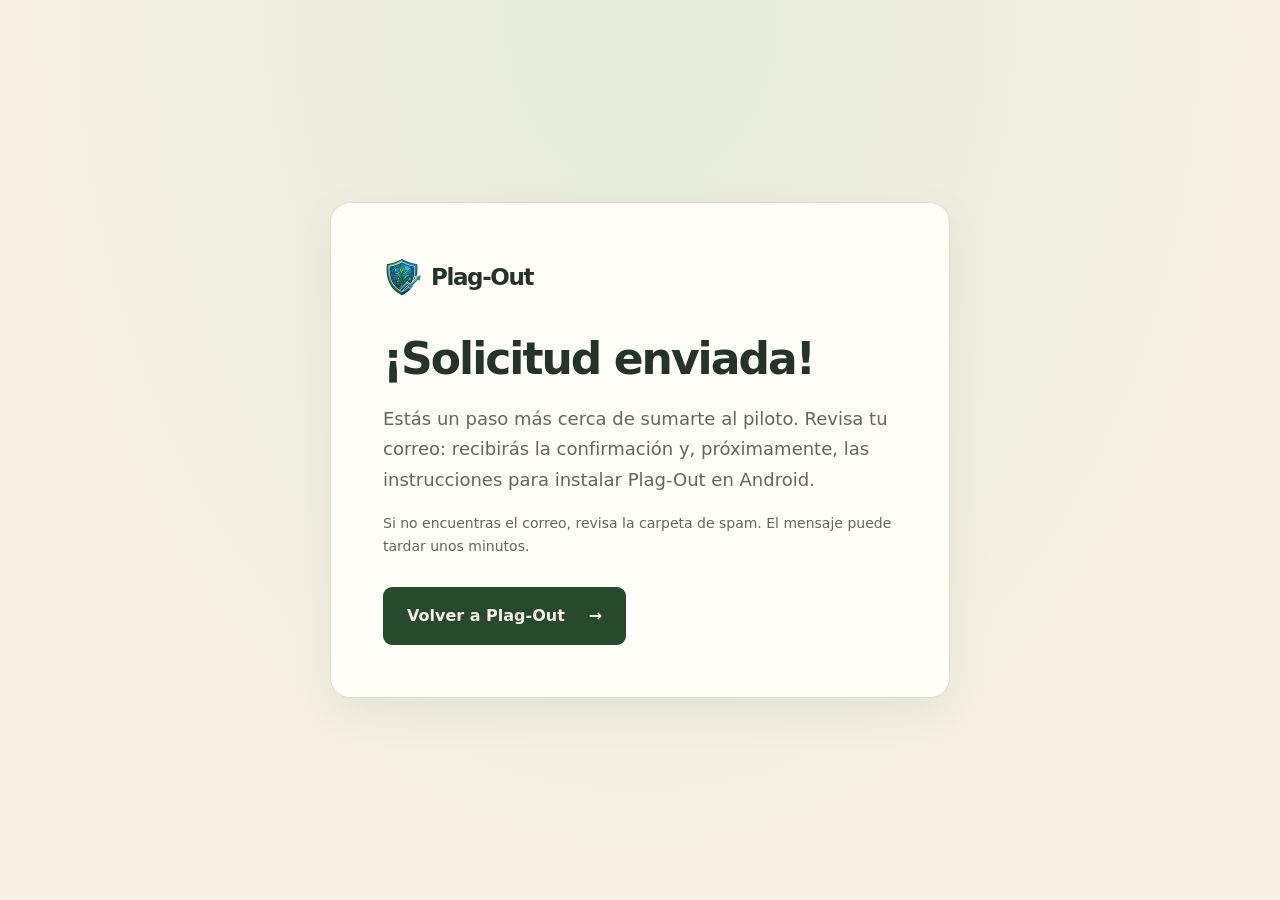
==== commit 3db196ce: "perf: logo liviano en el encabezado, el pie y el favicon El logo se servía como un PNG de 435×460 (2" ====
--- a/inscripcion.html
+++ b/inscripcion.html
@@ -1,2 +1,2 @@
 <!doctype html>
-<html lang="es-419"><head><meta charset="utf-8"><meta name="viewport" content="width=device-width, initial-scale=1"><meta name="robots" content="noindex"><title>Solicitud enviada · Plag-Out</title><link rel="icon" href="assets/logo.png"><link rel="stylesheet" href="styles.css?v=20260908-6"><script>try{const t=localStorage.getItem('plagout-theme');if(t==='light'||t==='dark')document.documentElement.dataset.theme=t}catch{}</script></head><body><main class="signup-confirmation"><div class="signup-card"><a class="brand" href="./"><img src="assets/logo.png" alt="" width="38" height="40"><span>Plag-Out</span></a><h1>¡Solicitud enviada!</h1><p>Estás un paso más cerca de sumarte al piloto. Revisa tu correo: recibirás la confirmación y, próximamente, las instrucciones para instalar Plag-Out en Android.</p><p class="micro">Si no encuentras el correo, revisa la carpeta de spam. El mensaje puede tardar unos minutos.</p><a class="button primary" href="./">Volver a Plag-Out <span aria-hidden="true">→</span></a></div></main></body></html>+<html lang="es-419"><head><meta charset="utf-8"><meta name="viewport" content="width=device-width, initial-scale=1"><meta name="robots" content="noindex"><title>Solicitud enviada · Plag-Out</title><link rel="icon" href="assets/logo.png"><link rel="stylesheet" href="styles.css?v=20260908-6"><script>try{const t=localStorage.getItem('plagout-theme');if(t==='light'||t==='dark')document.documentElement.dataset.theme=t}catch{}</script></head><body><main class="signup-confirmation"><div class="signup-card"><a class="brand" href="./"><img src="assets/logo.webp" alt="" width="38" height="40"><span>Plag-Out</span></a><h1>¡Solicitud enviada!</h1><p>Estás un paso más cerca de sumarte al piloto. Revisa tu correo: recibirás la confirmación y, próximamente, las instrucciones para instalar Plag-Out en Android.</p><p class="micro">Si no encuentras el correo, revisa la carpeta de spam. El mensaje puede tardar unos minutos.</p><a class="button primary" href="./">Volver a Plag-Out <span aria-hidden="true">→</span></a></div></main></body></html>
--- a/styles.css
+++ b/styles.css
@@ -1825,3 +1825,23 @@
 .signup-card .button{margin-top:28px}
 .signup-card .micro{font-size:14px;margin-top:16px}
 button:disabled{cursor:wait;opacity:.7}
+
+/* Keep the subtle hero motion looping. */
+.hero-phone,.insight-card,.orbit-two{animation-iteration-count:infinite}
+
+/* Reveal player controls on intent, including keyboard navigation. */
+.video-overlay-controls{opacity:0;transition:opacity .18s ease}
+.video-overlay-controls .video-icon-button{pointer-events:none}
+.demo-phone.controls-visible .video-overlay-controls,
+.demo-phone:has(.video-icon-button:focus-visible) .video-overlay-controls{opacity:1}
+.demo-phone.controls-visible .video-icon-button,
+.demo-phone .video-icon-button:focus-visible{pointer-events:auto}
+@media(hover:hover) and (pointer:fine){
+  .demo-phone:hover .video-overlay-controls{opacity:1}
+  .demo-phone:hover .video-icon-button{pointer-events:auto}
+}
+@media(prefers-reduced-motion:reduce){.video-overlay-controls{transition:none}}
+
+.demo-phone .demo-loading-poster{position:absolute;inset:0;width:100%;height:100%;object-fit:cover;z-index:1;pointer-events:none}
+.demo-phone .demo-loading-poster[hidden]{display:none}
+.video-overlay-controls,.demo-play{z-index:2}
